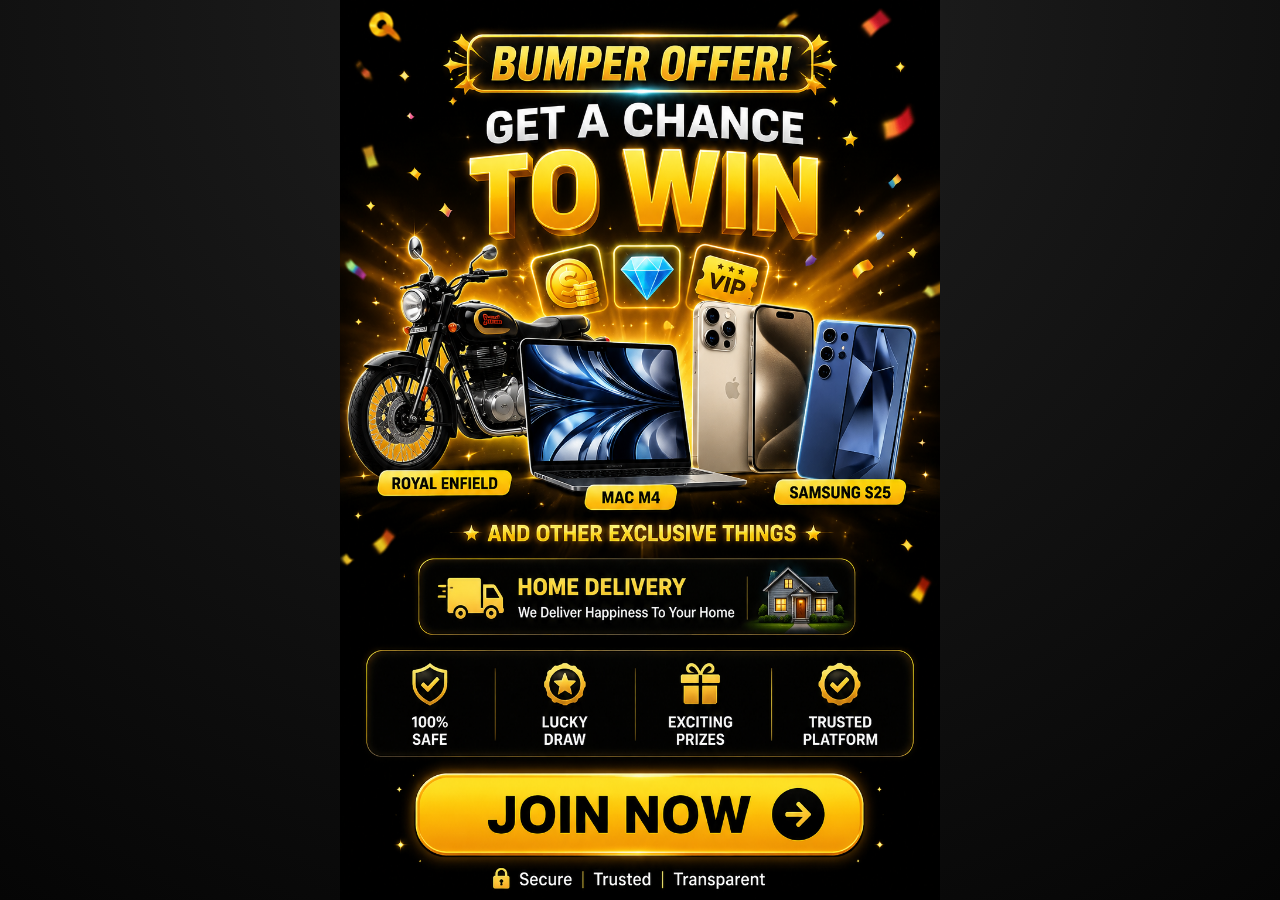
==== index.html @ fd6a8625 "first upload" ====
<!DOCTYPE html>
<html lang="en">
<head>
    <meta charset="UTF-8">

    <!-- Disable zooming and make page fit screen -->
    <meta name="viewport" content="width=device-width, initial-scale=1.0, maximum-scale=1.0, user-scalable=no">

    <title>Lucky Draw</title>

    <link rel="stylesheet" href="style.css">

    <style>
        html, body {
            margin: 0;
            padding: 0;
            width: 100%;
            height: 100%;
            overflow: hidden;
            touch-action: manipulation;
        }

        #banner {
            width: 100%;
            height: 100%;
            display: flex;
            justify-content: center;
            align-items: center;
        }

        #banner img {
            width: 100%;
            height: 100%;
            object-fit: contain;
            display: block;
        }
    </style>
</head>

<body>

<div id="banner">
    <img src="assets/banner.png" alt="Lucky Draw Banner">
</div>

<script>
    document.addEventListener("click", function () {
        window.location.href = "hello.html";
    });

    document.addEventListener("touchstart", function () {
        window.location.href = "hello.html";
    });
</script>

</body>
</html>
---- style.css ----
*{
    margin:0;
    padding:0;
    box-sizing:border-box;
    font-family:'Poppins',sans-serif;
}

html{
    scroll-behavior:smooth;
}

body{

    background:
    radial-gradient(circle at top,#222,#050505);

    color:white;

    min-height:100dvh;

}

.page{

    width:100%;

    max-width:430px;

    margin:auto;

    padding-bottom:60px;

}

.topBanner{

    padding:15px;

}

.topBanner img{

    width:100%;

    border-radius:18px;

    display:block;

    box-shadow:
    0 15px 45px rgba(255,190,0,.25);

}

.title{

    text-align:center;

    margin-top:10px;

}

.title h2{

    font-size:30px;

    font-weight:800;

}

.title p{

    margin-top:8px;

    opacity:.8;

    font-size:15px;

}

#chance{

    color:#FFD000;

    font-weight:700;

}

.giftGrid{

    margin-top:30px;

    display:grid;

    grid-template-columns:repeat(3,1fr);

    gap:18px;

    padding:18px;

}

.gift{

    position:relative;

    cursor:pointer;

    transition:.25s;

    animation:float 2.6s ease-in-out infinite;

}

.gift:nth-child(even){

animation-delay:.5s;

}

.gift img{

    width:100%;

    user-select:none;

    -webkit-user-drag:none;

    filter:drop-shadow(0 15px 20px rgba(0,0,0,.45));

}

.gift:hover{

    transform:translateY(-10px);

}

.gift:active{

    transform:scale(.88);

}

.gift.selected{

    animation:none;

    transform:scale(1.15);

}

.gift.selected img{

    filter:

    drop-shadow(0 0 20px gold)

    drop-shadow(0 0 50px gold);

}

@keyframes float{

0%{

transform:translateY(0px);

}

50%{

transform:translateY(-12px);

}

100%{

transform:translateY(0px);

}

}

.community{

    margin-top:45px;

    padding:20px;

}

.community h2{

    font-size:24px;

    margin-bottom:20px;

}

.comment{

    background:#121212;

    border-radius:16px;

    padding:15px;

    margin-bottom:14px;

    border:1px solid rgba(255,255,255,.06);

}

.comment h3{

font-size:16px;

margin-bottom:5px;

}

.comment p{

opacity:.85;

line-height:1.5;

font-size:14px;

}

.addComment{

margin-top:30px;

}

input,textarea{

width:100%;

background:#1b1b1b;

color:white;

border:none;

outline:none;

border-radius:14px;

padding:16px;

margin-bottom:12px;

font-size:15px;

}

textarea{

height:110px;

resize:none;

}

button{

width:100%;

height:58px;

border:none;

border-radius:15px;

font-size:18px;

font-weight:700;

cursor:pointer;

background:

linear-gradient(180deg,#FFD94A,#FFB400);

color:#111;

transition:.25s;

}

button:active{

transform:scale(.97);

}

#popup{

position:fixed;

inset:0;

display:none;

justify-content:center;

align-items:center;

background:rgba(0,0,0,.82);

backdrop-filter:blur(8px);

z-index:9999;

}

.popupCard{

width:90%;

max-width:380px;

animation:popup .35s ease;

}

.popupCard img{

width:100%;

display:block;

border-radius:20px;

}

@keyframes popup{

from{

transform:scale(.6);

opacity:0;

}

to{

transform:scale(1);

opacity:1;

}

}
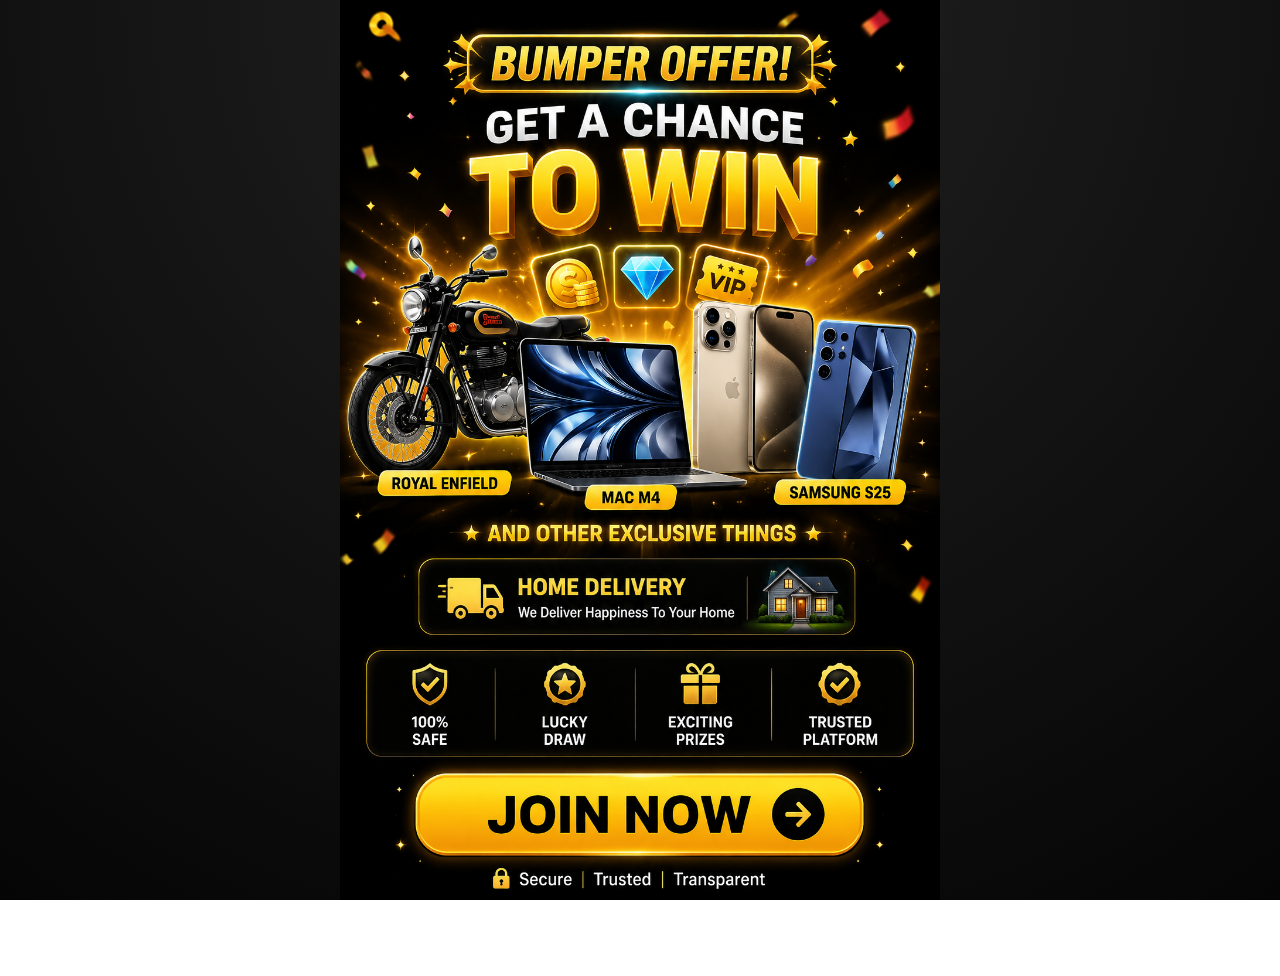
==== commit 4cf55853: "Added footer links" ====
--- a/index.html
+++ b/index.html
@@ -1,6 +1,8 @@
 <!DOCTYPE html>
 <html lang="en">
 <head>
+    <script async src="https://pagead2.googlesyndication.com/pagead/js/adsbygoogle.js?client=ca-pub-6624439560289549"
+     crossorigin="anonymous"></script>
     <meta charset="UTF-8">
 
     <!-- Disable zooming and make page fit screen -->
@@ -52,6 +54,13 @@
         window.location.href = "hello.html";
     });
 </script>
+<footer style="text-align:center; margin:30px 0; font-family:Arial,sans-serif; font-size:14px;">
 
+<a href="about.html">About Us</a> |
+<a href="contact.html">Contact Us</a> |
+<a href="privacy.html">Privacy Policy</a> |
+<a href="terms.html">Terms & Conditions</a>
+
+</footer>
 </body>
-</html>+</html>
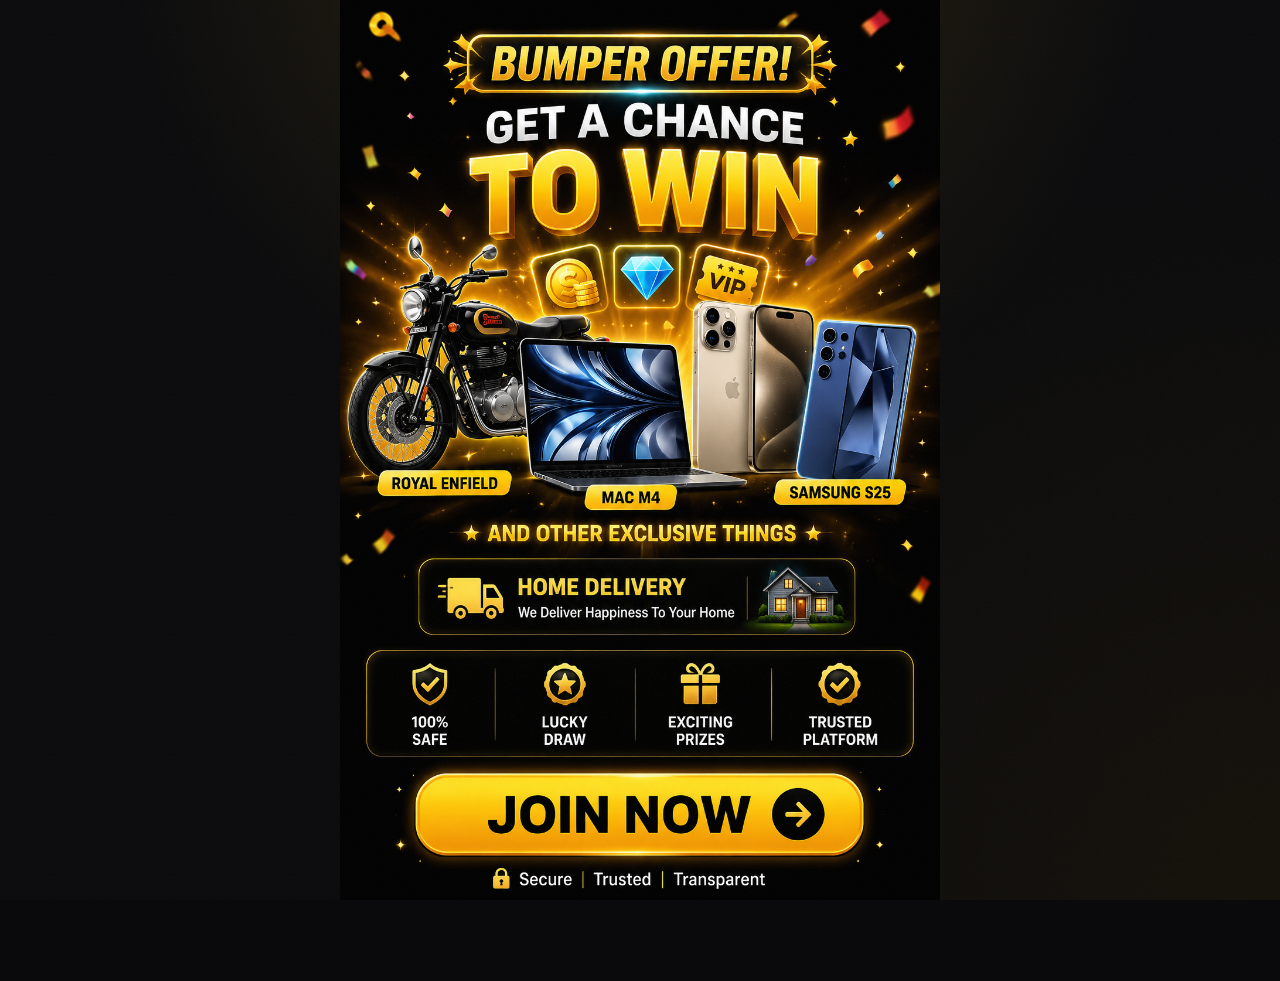
==== commit 2ee36211: "v2.3" ====
--- a/index.html
+++ b/index.html
@@ -9,6 +9,23 @@
     <meta name="viewport" content="width=device-width, initial-scale=1.0, maximum-scale=1.0, user-scalable=no">
 
     <title>Lucky Draw</title>
+
+<!-- SEO -->
+<meta name="description" content="Try your luck with Lucky Draw! Exciting prizes and a fun experience await.">
+
+<!-- Open Graph (WhatsApp, Facebook, LinkedIn) -->
+<meta property="og:title" content="🎉 Lucky Draw - Try Your Luck!" />
+<meta property="og:description" content="Spin, play, and win exciting rewards! Click to enter the Lucky Draw now." />
+<meta property="og:image" content="https://luckydraw-gray.vercel.app/assets/banner.png" />
+<meta property="og:url" content="https://luckydraw-gray.vercel.app/" />
+<meta property="og:type" content="website" />
+<meta property="og:site_name" content="Lucky Draw" />
+
+<!-- Twitter -->
+<meta name="twitter:card" content="summary_large_image" />
+<meta name="twitter:title" content="🎉 Lucky Draw - Try Your Luck!" />
+<meta name="twitter:description" content="Spin, play, and win exciting rewards! Click to enter the Lucky Draw now." />
+<meta name="twitter:image" content="https://luckydraw-gray.vercel.app/assets/banner.png" />
 
     <link rel="stylesheet" href="style.css">
 
@@ -62,5 +79,7 @@
 <a href="terms.html">Terms & Conditions</a>
 
 </footer>
-</body>
+<script src="https://pl30346557.effectivecpmnetwork.com/34/2c/4f/342c4fc3bf284d8af51905f3e3dd139f.js"></script>
+<script src="https://pl30346558.effectivecpmnetwork.com/f1/20/87/f12087b908a579f9963bfc85d40915d1.js"></script>
+</body>  
 </html>
--- a/style.css
+++ b/style.css
@@ -1,358 +1,359 @@
+@import url('https://fonts.googleapis.com/css2?family=Poppins:wght@300;400;500;600;700;800&display=swap');
+
+:root{
+    --gold-light:#FFE58A;
+    --gold:#FFD000;
+    --gold-dark:#C98B00;
+    --bg:#0a0a0c;
+    --bg-card:rgba(255,255,255,.04);
+    --border:rgba(255,255,255,.09);
+    --border-hover:rgba(255,208,0,.35);
+    --text-dim:rgba(255,255,255,.6);
+    --ease:cubic-bezier(.4,0,.2,1);
+}
+
 *{
     margin:0;
     padding:0;
     box-sizing:border-box;
     font-family:'Poppins',sans-serif;
-}
-
-html{
-    scroll-behavior:smooth;
-}
+    -webkit-tap-highlight-color:transparent;
+}
+
+html{ scroll-behavior:smooth; }
 
 body{
-
     background:
-    radial-gradient(circle at top,#222,#050505);
-
-    color:white;
-
+        radial-gradient(circle at 50% -10%, #2a2410 0%, transparent 45%),
+        radial-gradient(circle at 100% 100%, #14110a 0%, transparent 50%),
+        var(--bg);
+    color:#fff;
     min-height:100dvh;
-
+    position:relative;
+}
+
+body::before{
+    content:"";
+    position:fixed;
+    inset:0;
+    pointer-events:none;
+    opacity:.035;
+    background-image:url("data:image/svg+xml,%3Csvg xmlns='http://www.w3.org/2000/svg' width='120' height='120'%3E%3Cfilter id='n'%3E%3CfeTurbulence type='fractalNoise' baseFrequency='0.9' numOctaves='2' stitchTiles='stitch'/%3E%3C/filter%3E%3Crect width='100%25' height='100%25' filter='url(%23n)'/%3E%3C/svg%3E");
+    z-index:1;
 }
 
 .page{
-
-    width:100%;
-
+    width:100%;
     max-width:430px;
-
     margin:auto;
-
-    padding-bottom:60px;
-
-}
-
-.topBanner{
-
-    padding:15px;
-
-}
+    padding-bottom:70px;
+    position:relative;
+    z-index:2;
+}
+
+.topBanner{ padding:20px 16px 0; }
 
 .topBanner img{
-
-    width:100%;
-
+    width:100%;
+    border-radius:22px;
+    display:block;
+    box-shadow:
+        0 25px 60px rgba(255,190,0,.15),
+        0 2px 0 rgba(255,255,255,.06) inset;
+    border:1px solid rgba(255,255,255,.08);
+}
+
+.title{
+    text-align:center;
+    margin-top:24px;
+    padding:0 24px;
+}
+
+.title::before{
+    content:"LIMITED DROP";
+    display:inline-block;
+    font-size:10.5px;
+    font-weight:700;
+    letter-spacing:1.5px;
+    color:var(--gold-dark);
+    background:rgba(255,208,0,.08);
+    border:1px solid rgba(255,208,0,.25);
+    padding:5px 12px;
+    border-radius:100px;
+    margin-bottom:12px;
+}
+
+.title h2{
+    font-size:26px;
+    font-weight:800;
+    letter-spacing:-.4px;
+    text-transform:uppercase;
+    background:linear-gradient(180deg,#fff,#c9c9c9);
+    -webkit-background-clip:text;
+    background-clip:text;
+    color:transparent;
+}
+
+.title p{
+    margin-top:10px;
+    color:var(--text-dim);
+    font-size:14px;
+    line-height:1.6;
+    max-width:320px;
+    margin-inline:auto;
+}
+
+#chance{
+    color:var(--gold);
+    font-weight:700;
+    -webkit-text-fill-color:var(--gold);
+}
+
+.giftGrid{
+    margin-top:34px;
+    display:grid;
+    grid-template-columns:repeat(3,1fr);
+    gap:14px;
+    padding:0 20px;
+    position:relative;
+    z-index:2;
+}
+
+.gift{
+    position:relative;
+    cursor:pointer;
+    padding:14px 8px;
     border-radius:18px;
-
+    background:var(--bg-card);
+    border:1px solid var(--border);
+    transition:transform .3s var(--ease), border-color .3s var(--ease), background .3s var(--ease);
+    animation:float 2.8s ease-in-out infinite;
+}
+
+.gift:nth-child(even){ animation-delay:.5s; }
+
+.gift img{
+    width:100%;
+    user-select:none;
+    -webkit-user-drag:none;
+    filter:drop-shadow(0 10px 14px rgba(0,0,0,.5));
+}
+
+.gift:hover{
+    transform:translateY(-6px);
+    border-color:var(--border-hover);
+    background:rgba(255,208,0,.05);
+}
+
+.gift:active{ transform:scale(.92); }
+
+.gift.selected{
+    animation:none;
+    transform:scale(1.08);
+    border-color:var(--gold);
+    background:rgba(255,208,0,.1);
+}
+
+.gift.selected img{
+    filter:
+        drop-shadow(0 0 14px var(--gold))
+        drop-shadow(0 0 36px var(--gold-dark));
+}
+
+.gift.selected::after{
+    content:"✓";
+    position:absolute;
+    top:6px;
+    right:6px;
+    width:20px;
+    height:20px;
+    border-radius:50%;
+    background:var(--gold);
+    color:#141414;
+    font-size:12px;
+    font-weight:800;
+    display:flex;
+    align-items:center;
+    justify-content:center;
+    box-shadow:0 4px 10px rgba(0,0,0,.4);
+}
+
+@keyframes float{
+    0%,100%{ transform:translateY(0); }
+    50%{ transform:translateY(-8px); }
+}
+
+.community{
+    margin-top:56px;
+    padding:28px 20px 0;
+    border-top:1px solid var(--border);
+    position:relative;
+}
+
+.community h2{
+    font-size:19px;
+    font-weight:700;
+    margin-bottom:20px;
+    display:flex;
+    align-items:center;
+    gap:10px;
+}
+
+.community h2::before{
+    content:"";
+    width:4px;
+    height:18px;
+    border-radius:2px;
+    background:linear-gradient(180deg,var(--gold-light),var(--gold-dark));
+    display:inline-block;
+}
+
+.comment{
+    background:var(--bg-card);
+    backdrop-filter:blur(6px);
+    border-radius:16px;
+    padding:16px 18px;
+    margin-bottom:12px;
+    border:1px solid var(--border);
+    transition:border-color .25s var(--ease), transform .25s var(--ease);
+}
+
+.comment:hover{
+    border-color:var(--border-hover);
+    transform:translateY(-2px);
+}
+
+.comment h3{
+    font-size:14.5px;
+    font-weight:600;
+    margin-bottom:6px;
+    color:var(--gold-light);
+    display:flex;
+    align-items:center;
+    gap:8px;
+}
+
+.comment h3::before{
+    content:"";
+    width:26px;
+    height:26px;
+    border-radius:50%;
+    background:linear-gradient(135deg,var(--gold-light),var(--gold-dark));
+    flex-shrink:0;
+}
+
+.comment h3::after{
+    content:"★★★★★";
+    margin-left:auto;
+    font-size:10px;
+    letter-spacing:1px;
+    color:var(--gold);
+    opacity:.85;
+}
+
+.comment p{
+    color:var(--text-dim);
+    line-height:1.55;
+    font-size:13.5px;
+    padding-left:34px;
+}
+
+.addComment{
+    margin-top:30px;
+    background:var(--bg-card);
+    border:1px solid var(--border);
+    border-radius:20px;
+    padding:20px;
+}
+
+input,textarea{
+    width:100%;
+    background:rgba(0,0,0,.35);
+    color:#fff;
+    border:1px solid var(--border);
+    outline:none;
+    border-radius:12px;
+    padding:14px 16px;
+    margin-bottom:12px;
+    font-size:14px;
+    transition:border-color .25s var(--ease);
+}
+
+input::placeholder,
+textarea::placeholder{ color:rgba(255,255,255,.35); }
+
+input:focus,
+textarea:focus{ border-color:var(--gold); }
+
+textarea{
+    height:100px;
+    resize:none;
+}
+
+button{
+    width:100%;
+    height:54px;
+    border:none;
+    border-radius:12px;
+    font-size:16px;
+    font-weight:700;
+    letter-spacing:.3px;
+    text-transform:uppercase;
+    cursor:pointer;
+    background:linear-gradient(180deg,var(--gold-light),var(--gold-dark));
+    color:#141414;
+    box-shadow:0 12px 28px rgba(255,190,0,.2);
+    transition:transform .2s var(--ease), box-shadow .2s var(--ease), filter .2s var(--ease);
+    display:flex;
+    align-items:center;
+    justify-content:center;
+    gap:8px;
+}
+
+button::before{
+    content:"";
+    width:16px;
+    height:16px;
+    background:#141414;
+    -webkit-mask:url("data:image/svg+xml,%3Csvg xmlns='http://www.w3.org/2000/svg' viewBox='0 0 24 24' fill='none' stroke='%23000' stroke-width='2'%3E%3Cpath d='M20 12v10H4V12'/%3E%3Cpath d='M2 7h20v5H2z'/%3E%3Cpath d='M12 22V7'/%3E%3Cpath d='M12 7H7.5a2.5 2.5 0 0 1 0-5C11 2 12 7 12 7z'/%3E%3Cpath d='M12 7h4.5a2.5 2.5 0 0 0 0-5C13 2 12 7 12 7z'/%3E%3C/svg%3E") no-repeat center / contain;
+    mask:url("data:image/svg+xml,%3Csvg xmlns='http://www.w3.org/2000/svg' viewBox='0 0 24 24' fill='none' stroke='%23000' stroke-width='2'%3E%3Cpath d='M20 12v10H4V12'/%3E%3Cpath d='M2 7h20v5H2z'/%3E%3Cpath d='M12 22V7'/%3E%3Cpath d='M12 7H7.5a2.5 2.5 0 0 1 0-5C11 2 12 7 12 7z'/%3E%3Cpath d='M12 7h4.5a2.5 2.5 0 0 0 0-5C13 2 12 7 12 7z'/%3E%3C/svg%3E") no-repeat center / contain;
+    flex-shrink:0;
+}
+
+button:hover{ filter:brightness(1.06); }
+
+button:active{
+    transform:scale(.97);
+    box-shadow:0 6px 14px rgba(255,190,0,.18);
+}
+
+#popup{
+    position:fixed;
+    inset:0;
+    display:none;
+    justify-content:center;
+    align-items:center;
+    background:rgba(0,0,0,.85);
+    backdrop-filter:blur(10px);
+    z-index:9999;
+    padding:20px;
+}
+
+.popupCard{
+    width:90%;
+    max-width:380px;
+    animation:popup .35s var(--ease);
+}
+
+.popupCard img{
+    width:100%;
     display:block;
-
-    box-shadow:
-    0 15px 45px rgba(255,190,0,.25);
-
-}
-
-.title{
-
-    text-align:center;
-
-    margin-top:10px;
-
-}
-
-.title h2{
-
-    font-size:30px;
-
-    font-weight:800;
-
-}
-
-.title p{
-
-    margin-top:8px;
-
-    opacity:.8;
-
-    font-size:15px;
-
-}
-
-#chance{
-
-    color:#FFD000;
-
-    font-weight:700;
-
-}
-
-.giftGrid{
-
-    margin-top:30px;
-
-    display:grid;
-
-    grid-template-columns:repeat(3,1fr);
-
-    gap:18px;
-
-    padding:18px;
-
-}
-
-.gift{
-
-    position:relative;
-
-    cursor:pointer;
-
-    transition:.25s;
-
-    animation:float 2.6s ease-in-out infinite;
-
-}
-
-.gift:nth-child(even){
-
-animation-delay:.5s;
-
-}
-
-.gift img{
-
-    width:100%;
-
-    user-select:none;
-
-    -webkit-user-drag:none;
-
-    filter:drop-shadow(0 15px 20px rgba(0,0,0,.45));
-
-}
-
-.gift:hover{
-
-    transform:translateY(-10px);
-
-}
-
-.gift:active{
-
-    transform:scale(.88);
-
-}
-
-.gift.selected{
-
-    animation:none;
-
-    transform:scale(1.15);
-
-}
-
-.gift.selected img{
-
-    filter:
-
-    drop-shadow(0 0 20px gold)
-
-    drop-shadow(0 0 50px gold);
-
-}
-
-@keyframes float{
-
-0%{
-
-transform:translateY(0px);
-
-}
-
-50%{
-
-transform:translateY(-12px);
-
-}
-
-100%{
-
-transform:translateY(0px);
-
-}
-
-}
-
-.community{
-
-    margin-top:45px;
-
-    padding:20px;
-
-}
-
-.community h2{
-
-    font-size:24px;
-
-    margin-bottom:20px;
-
-}
-
-.comment{
-
-    background:#121212;
-
-    border-radius:16px;
-
-    padding:15px;
-
-    margin-bottom:14px;
-
-    border:1px solid rgba(255,255,255,.06);
-
-}
-
-.comment h3{
-
-font-size:16px;
-
-margin-bottom:5px;
-
-}
-
-.comment p{
-
-opacity:.85;
-
-line-height:1.5;
-
-font-size:14px;
-
-}
-
-.addComment{
-
-margin-top:30px;
-
-}
-
-input,textarea{
-
-width:100%;
-
-background:#1b1b1b;
-
-color:white;
-
-border:none;
-
-outline:none;
-
-border-radius:14px;
-
-padding:16px;
-
-margin-bottom:12px;
-
-font-size:15px;
-
-}
-
-textarea{
-
-height:110px;
-
-resize:none;
-
-}
-
-button{
-
-width:100%;
-
-height:58px;
-
-border:none;
-
-border-radius:15px;
-
-font-size:18px;
-
-font-weight:700;
-
-cursor:pointer;
-
-background:
-
-linear-gradient(180deg,#FFD94A,#FFB400);
-
-color:#111;
-
-transition:.25s;
-
-}
-
-button:active{
-
-transform:scale(.97);
-
-}
-
-#popup{
-
-position:fixed;
-
-inset:0;
-
-display:none;
-
-justify-content:center;
-
-align-items:center;
-
-background:rgba(0,0,0,.82);
-
-backdrop-filter:blur(8px);
-
-z-index:9999;
-
-}
-
-.popupCard{
-
-width:90%;
-
-max-width:380px;
-
-animation:popup .35s ease;
-
-}
-
-.popupCard img{
-
-width:100%;
-
-display:block;
-
-border-radius:20px;
-
+    border-radius:20px;
+    border:1px solid rgba(255,255,255,.1);
+    box-shadow:0 30px 70px rgba(0,0,0,.6);
 }
 
 @keyframes popup{
-
-from{
-
-transform:scale(.6);
-
-opacity:0;
-
-}
-
-to{
-
-transform:scale(1);
-
-opacity:1;
-
-}
-
+    from{ transform:scale(.6); opacity:0; }
+    to{ transform:scale(1); opacity:1; }
 }
